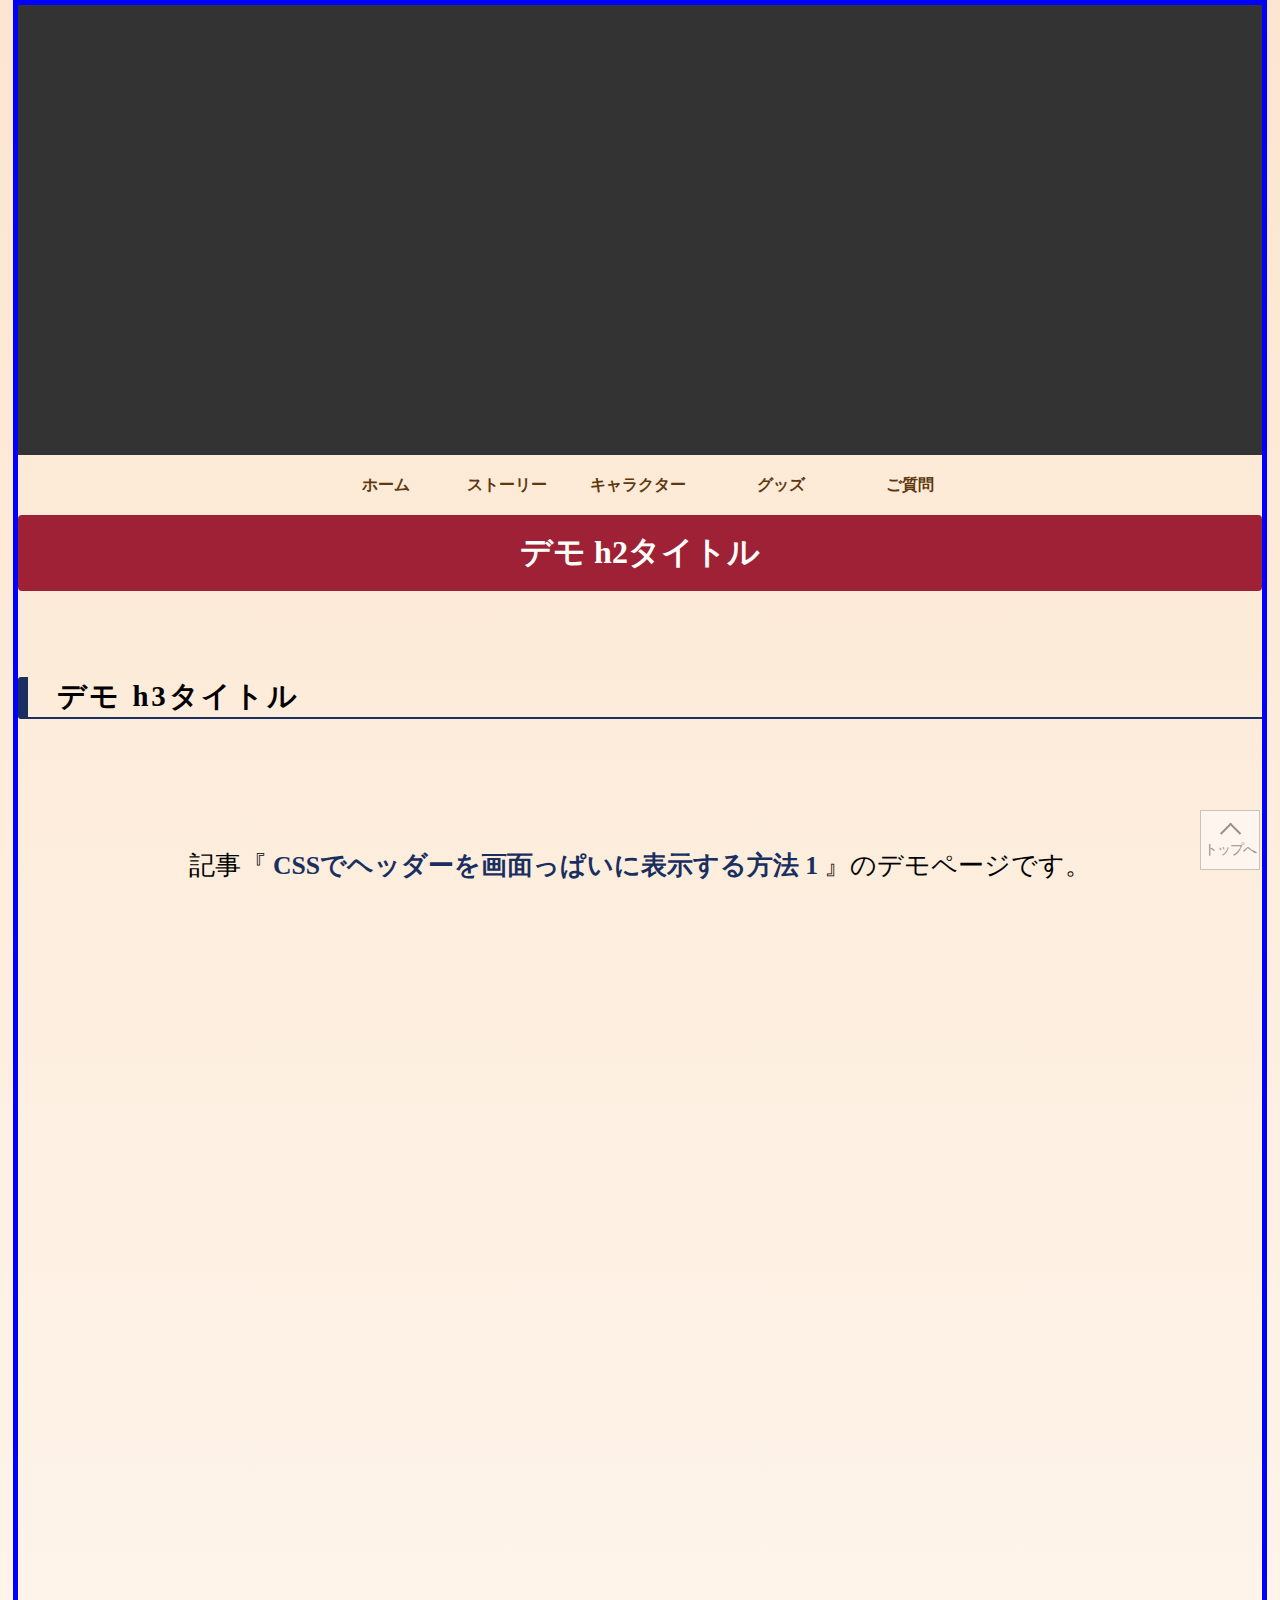
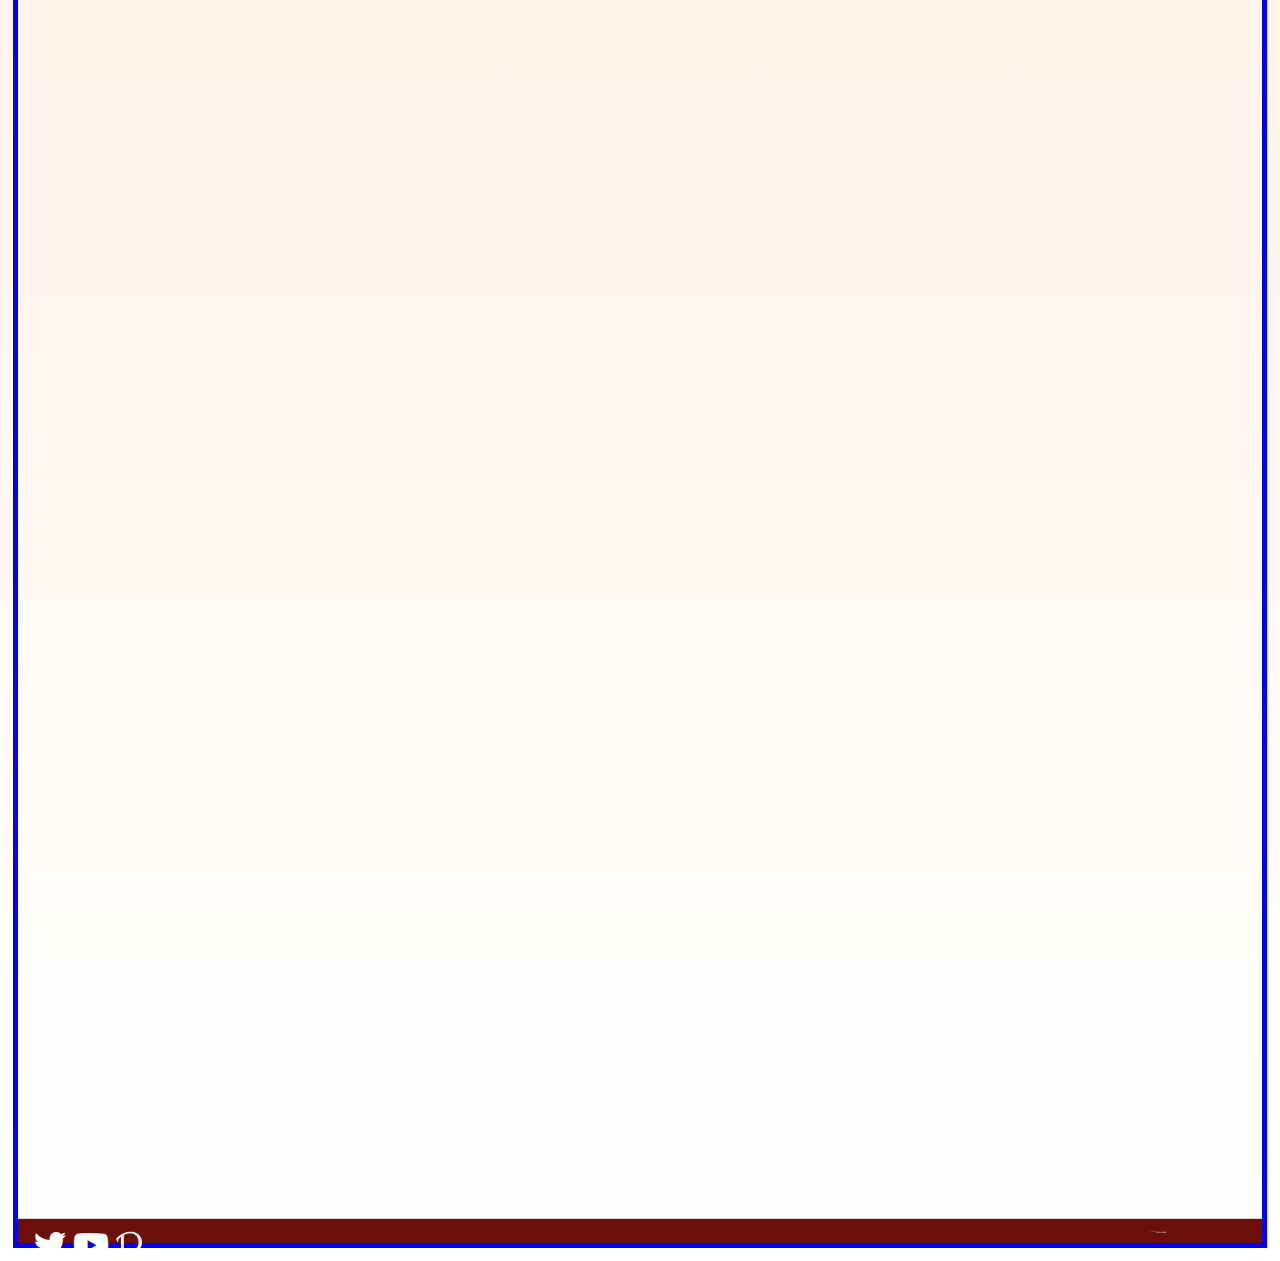
==== index.html @ 3cbdfa9a "Add files via upload" ====
<!DOCTYPE html>
<!DOCTYPE html>
<html lang="jp">
<head>
  <meta charset="UTF-8" />
	<title>トップページ｜テスト用</title>
  <meta http-equiv="X-UA-Compatible" content="IE=edge" />
  <meta name="viewport" content="width=device-width, initial-scale=1.0" />
  <link rel='stylesheet' href='css/main.css'>
  <bgsound src="tomorrow.mid" loop="infinite">
	<link href="https://use.fontawesome.com/releases/v5.6.1/css/all.css" rel="stylesheet">
</head>
<body>
 <div id="page">
	<header  id="header">
    <div id="navArea">
			<div class="header-banner"></div>
			<div class="clear"></div>
				<nav class="sm"　id="g_navi">
					<div class="inner">
            <ul>
							<li class="home"><a href="index.html">　　 ホーム 　　</a></li>
							<li class="story"><a href="story.html">　 ストーリー 　</a></li>
							<li class="character"><a href="character.html">　キャラクター　</a></li>
							<li class="goods"><a href="goods.html">　　 グッズ 　　</a></li>
							<li class="question"><a href="question.html">　　 ご質問 　　</a></li>
						</ul>
					</div>
				</nav>

				<div class="toggle-btn">
					<span></span>
					<span></span>
					<span></span>
				</div>
				<div id="mask"></div>
			</div>
	</header>

	<main class="main">
		<div class="main__inner">

      <section class="contents">
        <h2 class="heading-2">デモ h2タイトル</h2>
        <section class="content">
          <h3 class="heading-3">デモ h3タイトル</h3>
          <p class="postPageBackParagraph">
            記事『<a href="https://moon-forest-design.github.io/memo/page-scroll-fade-in-self-made-jquery-css/">
              CSSでヘッダーを画面っぱいに表示する方法 1
            </a>』のデモページです。
          </p>
        </section>
        <!-- /.content -->

        <section class="content">
          <h3 class="heading-3">デモ h3タイトル</h3>
          <p class="postPageBackParagraph">
            記事『<a href="https://moon-forest-design.github.io/memo/page-scroll-fade-in-self-made-jquery-css/">
              CSSでヘッダーを画面っぱいに表示する方法 1
            </a>』のデモページです。
          </p>
        </section>
        <!-- /.content -->

      </section>
      <!-- /.contents -->

      <section class="contents">
        <h2 class="heading-2">デモ h2タイトル</h2>
        <section class="content">
          <h3 class="heading-3">デモ h3タイトル</h3>
          <p class="postPageBackParagraph">
            記事『<a href="https://moon-forest-design.github.io/memo/page-scroll-fade-in-self-made-jquery-css/">
              CSSでヘッダーを画面っぱいに表示する方法 1
            </a>』のデモページです。
          </p>
        </section>
        <!-- /.content -->

        <section class="content">
          <h3 class="heading-3">デモ h3タイトル</h3>
          <p class="postPageBackParagraph">
            記事『<a href="https://moon-forest-design.github.io/memo/page-scroll-fade-in-self-made-jquery-css/">
              CSSでヘッダーを画面っぱいに表示する方法 1
            </a>』のデモページです。
          </p>
        </section>
        <div class="postFooter">
          <div class="postDate">
            作成日: <time class="releaseDate" datetime="2021-4-24">2021年4月24日</time>
          </div>
          <div class="postAuthor">
            投稿者: イールド
          </div>
        </div>
      </section>
    </div>
	</main>

	<footer id="footer">
    <div id="l-footer__sns-link">
			<ul>
				<li><a href="https://twitter.com/ui_shig">
					<i class="fab fa-twitter fa-2x my-twitter"></i></a></li>
				<li><a href="https://t.co/U4G6sI47Ox">
					<i class="fab fa-youtube fa-2x my-youtube fa-fw"></i></a></li>
				<li><a href="https://t.co/w87HKl8XJI">
					<img src="pixiv.png" width="26" height="26" class="my-pixiv"></img></a></li>
			</ul>
		</div>
		<div id="r-footer">
			<p class="end-text">
				<br><br>
				キービジュアルイラスト：しぐれうい
				<br>©2022 Hiyori Yamamoto
			</p>
		</div>
	</footer>
<a href="#" class="gotop">トップへ</a>
</div>
<script src="java/hamburger.js"></script>
<script src="https://ajax.googleapis.com/ajax/libs/jquery/3.3.1/jquery.min.js"></script>
<script src="java/main.js"></script>
</body>
</html>
---- css/main.css ----
@charset "utf-8";
/*基本情報*/
/* ユニバーサルセレクタで余白リセット */
* {
	margin: 0;
	padding: 0;
}
@import url('https://fonts.googleapis.com/css?family=Noto+Sans+JP');
body {
  	/*font-family: 'Noto Sans JP', sans-serif;*/
  	font-family:"Yu Gothic", "游ゴシック", YuGothic, "游ゴシック体";

		/*背景色*/
	  background:
   		-webkit-linear-gradient(
	      hsla(30, 90%, 90%, 1),
	      hsla(30, 100%, 100%, 1)
			);
		background:
			-moz-linear-gradient(
			  hsla(30, 90%, 90%, 1),
	    	hsla(30, 100%, 100%, 1)
			);
		background:
			-o-linear-gradient(
			  hsla(30, 90, 90%, 1),
			  hsla(30, 100%, 100%, 1)
			);
			  background:
			linear-gradient(
			   hsla(30, 90%, 90%, 1),
			   hsla(30, 100%, 100%, 1)
	   	);
}
*,
*:after,
*::before {
    -webkit-box-sizing: border-box;
    -moz-box-sizing: border-box;
    box-sizing: border-box;
    margin:0;
    padding:0;
    text-decoration: none;
    list-style-type: none;
    outline: none;
}
@import url(https://fonts.googleapis.com/css?family=Open+Sans:700,800,400&subset=latin,latin-ext);

#page {
  width: 99%;
  margin: 0 auto;
  border: blue 5px solid;
}

/*header用*/
@media screen and (min-width: 700px) {
#page {
	  width: 98%;
	  border-color: blue;
}
header {
    height: 510px;/*この辺合わせる*/
    z-index: 10;
}
.header-banner {
    background-color: #333;
    background-image: url('https://madaame-shigureui.com/assets/img/event_img.jpg');
    background-position: center;
    background-repeat: no-repeat;
    background-size: cover;
    width: 100%;
    height: 450px;/*この辺合わせる*/
}

#header .inner nav {
    width: 100%;
    height: 60px;
    background: #FFE5E5;
    postion: fixed;
    z-index: 10;
}

#header .inner nav div {
    color: #5E390F;
    font-size: 2rem;
    line-height: 60px;
    position: absolute;
    top: 0;
    left: 2%;
    visibility: hidden;
}

#header nav ul {
    list-style-type: none;
    margin: 0 2% auto 0;
    padding-left: 0;
    text-align: center;
    max-width: 100%;
}
#header nav ul li {
		display: table-cell;
		min-width: 50px;
    display: inline-block;
    line-height: 60px;
    margin-left: 5px;
}
#header nav ul li a {
		display: block;
		width: 100%;

		text-decoration: none;
    color: #5E390F;
		font-weight: bold;
}
#header ul li.current{
background-color: #DEEBF7;
}
#header ul li.current a{
color: #555;
}
#header ul li:hover{
background-color: #FFF2CC;
}
}

/*main用*/
.contents {
  font-size: 1.6rem;
  margin-bottom: 10em;
}

.contents,
.content {
  opacity: 0;
  transform: translateY(100px);
  transition: all 1.5s;
}
.contents.visible,
.content.visible {
  opacity: 1;
  transform: translateY(0);
}

.heading-2 {
  font-size: 2rem;
  margin-bottom: 2em;
  padding: .5em 1em;
  text-align: center;
  color: #fffffc;
  background-color: #9F2136;/*#192f60;*/
  border-radius: 4px;
}
.heading-2::after {
  display: block;
  font-size: 1rem;
  content: attr(data-subheading);
  color: #eae5e3;
}
.heading-3 {
  font-size: 1.8rem;
  margin: 3em 0 1em;
  padding-left: 1em;
  letter-spacing: .1em;
  border-left: 10px solid #192f60;
  border-bottom: 2px solid #192f60;
  border-top-left-radius: 3px;
  border-bottom-left-radius: 3px;
}
.postPageBackParagraph {
  padding: 100px 1em 100px;
  text-align: center;
}
.postPageBackParagraph a {
  text-decoration: none;
}
.postPageBackParagraph a,
.postPageBackParagraph a:link {
  font-weight: bold;
  color: #192f60;
}
.postPageBackParagraph a:visited {
  color: #551A8B;
}
.postPageBackParagraph a:hover {
  opacity: .7;
}

/*footer用*/
.my-twitter {color: #ffffff}
.my-youtube {color: #ffffff}
.my-pixiv {filter: brightness(500);}

.my-twitter:hover {color: #E1E1E1;}
.my-youtube:hover {color: #E1E1E1;}
.my-pixiv:hover {filter: brightness(2);}

#footer {
	background-color: #6B0F08;
	color: #fff;
  border-top: solid 1px lightgray;
	padding-top: 10px;
  padding-bottom: 10px;
}
#l-footer__sns-link {
	float: left;
	padding-left: 1.0em
}
#r-footer {
	text-align: right;
	padding-right: 6.0em
}
#footer ul li {
  padding: 0.4px;
  display: inline;
}
.end-text{
	font-size: 1px;
}


/*　ハンバーガーボタン　*/
@media screen and (max-width: 700px) {
  #page {
	    border-color: red;
  }
	.header-banner {
			background-color: #333;
			background-image: url('https://madaame-shigureui.com/assets/img/event_img.jpg');
			background-position: center;
			background-repeat: no-repeat;
			background-size: cover;
			width: 100%;
			height: 510px;/*この辺合わせる*/
	}

	.sm {
		  display: block;
		  position: fixed;
		  background-color: #ffffff;
		  width: 220px;
		  top: 0;
		  left: -300px;
		  bottom: 0;
		  transition: all 0.5s;
		  z-index: 3;
		  opacity: 0;
	}

	.open nav {
		  left: 0;
		  opacity: 1;
	}

	nav .inner {
		  padding: 25px;
	}

	nav .inner ul {
		  list-style: none;
		  margin: 0;
		  padding: 0;
	}

	nav .inner ul li {
		  margin: 0;
		  border-bottom: 1px solid #333;
	}

	nav .inner ul li a {
		  display: block;
		  color: #333;
		  font-size: 14px;
		  padding: 1rem;
		  text-decoration: none;
		  transition-duration: 0.2s;
	}

	nav .inner ul li a:hover {
		  background: #e4e4e4;
	}

	.toggle-btn {
		  display: block;
		  position: fixed;
		  top: 30px;
		  right: 30px;
		  width: 30px;
		  height: 30px;
		  z-index: 3;
		  cursor: pointer;
	}

	.toggle-btn span {
		  position: absolute;
		  display: block;
		  left: 0;
		  width: 30px;
		  height: 2px;
		  background-color: #333;
		  transition: all 0.5s;
		  border-radius: 4px;
	}

	.toggle-btn span:nth-child(1) {
		  top: 4px;
	}
	.toggle-btn span:nth-child(2) {
		  top: 14px;
	}
	.toggle-btn span:nth-child(3) {
		  bottom: 4px;
	}

	.open .toggle-btn span {
		  background-color: #fff;
	}

	.open .toggle-btn span:nth-child(1) {
		  transform: translateY(10px) rotate(-315deg);
	}

	.open .toggle-btn span:nth-child(2) {
		  opacity: 0;
	}

	.open .toggle-btn span:nth-child(3) {
		  transform: translateY(-10px) rotate(315deg);
	}

	#mask {
		  display: none;
		  transition: all 0.5s;
	}

	.open #mask {
		  display: block;
		  background: #000;
		  width: 100%;
		  height: 100%;
		  top: 0;
		  left: 0;
		  position: fixed;
		  opacity: 0.8;
		  z-index: 2;
		  cursor: pointer;
	}
	.flex-container { display: flex; }
	.image-wrap{ margin: 7px 2px; }
	.image-wrap img { height: 70px; }
	#flex {
		float: left;
		width: 50%;
	}
	#site_reserve {
		float: right;
		width: 70%;
		text-align: right;
		margin-top: 50px;
	}
	.site_tel {
		font-size: 1.2em;
		color: #C20D23;
	}
	#content {
		width: 100%;
	}
	#r-footer {
		text-align: right;
		padding-right: 2.0em
	}
}

/*スクロールバー(上部へ戻る用)*/
html{
    scroll-behavior: smooth;
}
.gotop{
    display: block;
    width: 60px;
    height: 60px;
    box-sizing: border-box;
    background: #FFF;
    border: 1px solid #999;
    padding-top: 30px;
    text-align: center;
    letter-spacing: -1px;
    font-size: 85%;
    text-decoration: none;
    color: #333;
    opacity: 0.5;
    position: fixed;
    bottom: 30px;
    right: 20px;
    z-index: 10000;
}
.gotop::before{
    content: "";
    display: block;
    border-top: 2px solid #333;
    border-right: 2px solid #333;
    width: 25%;
    height: 25%;
    top: 25%;
    left: 0;
    right: 0;
    margin: auto;
    position: absolute;
    transform: rotate(-45deg);
}
.gotop:hover{
    opacity: 1;
}
@media(max-width:700px){
    .gotop{
        width: 40px;
        height: 40px;
        text-indent: -9999px;
        opacity: 1;
        border: none;
        background: none;
        bottom: 10px;
        right: 10px;
    }
    .gotop::before{
        bottom: 0;
    }
}
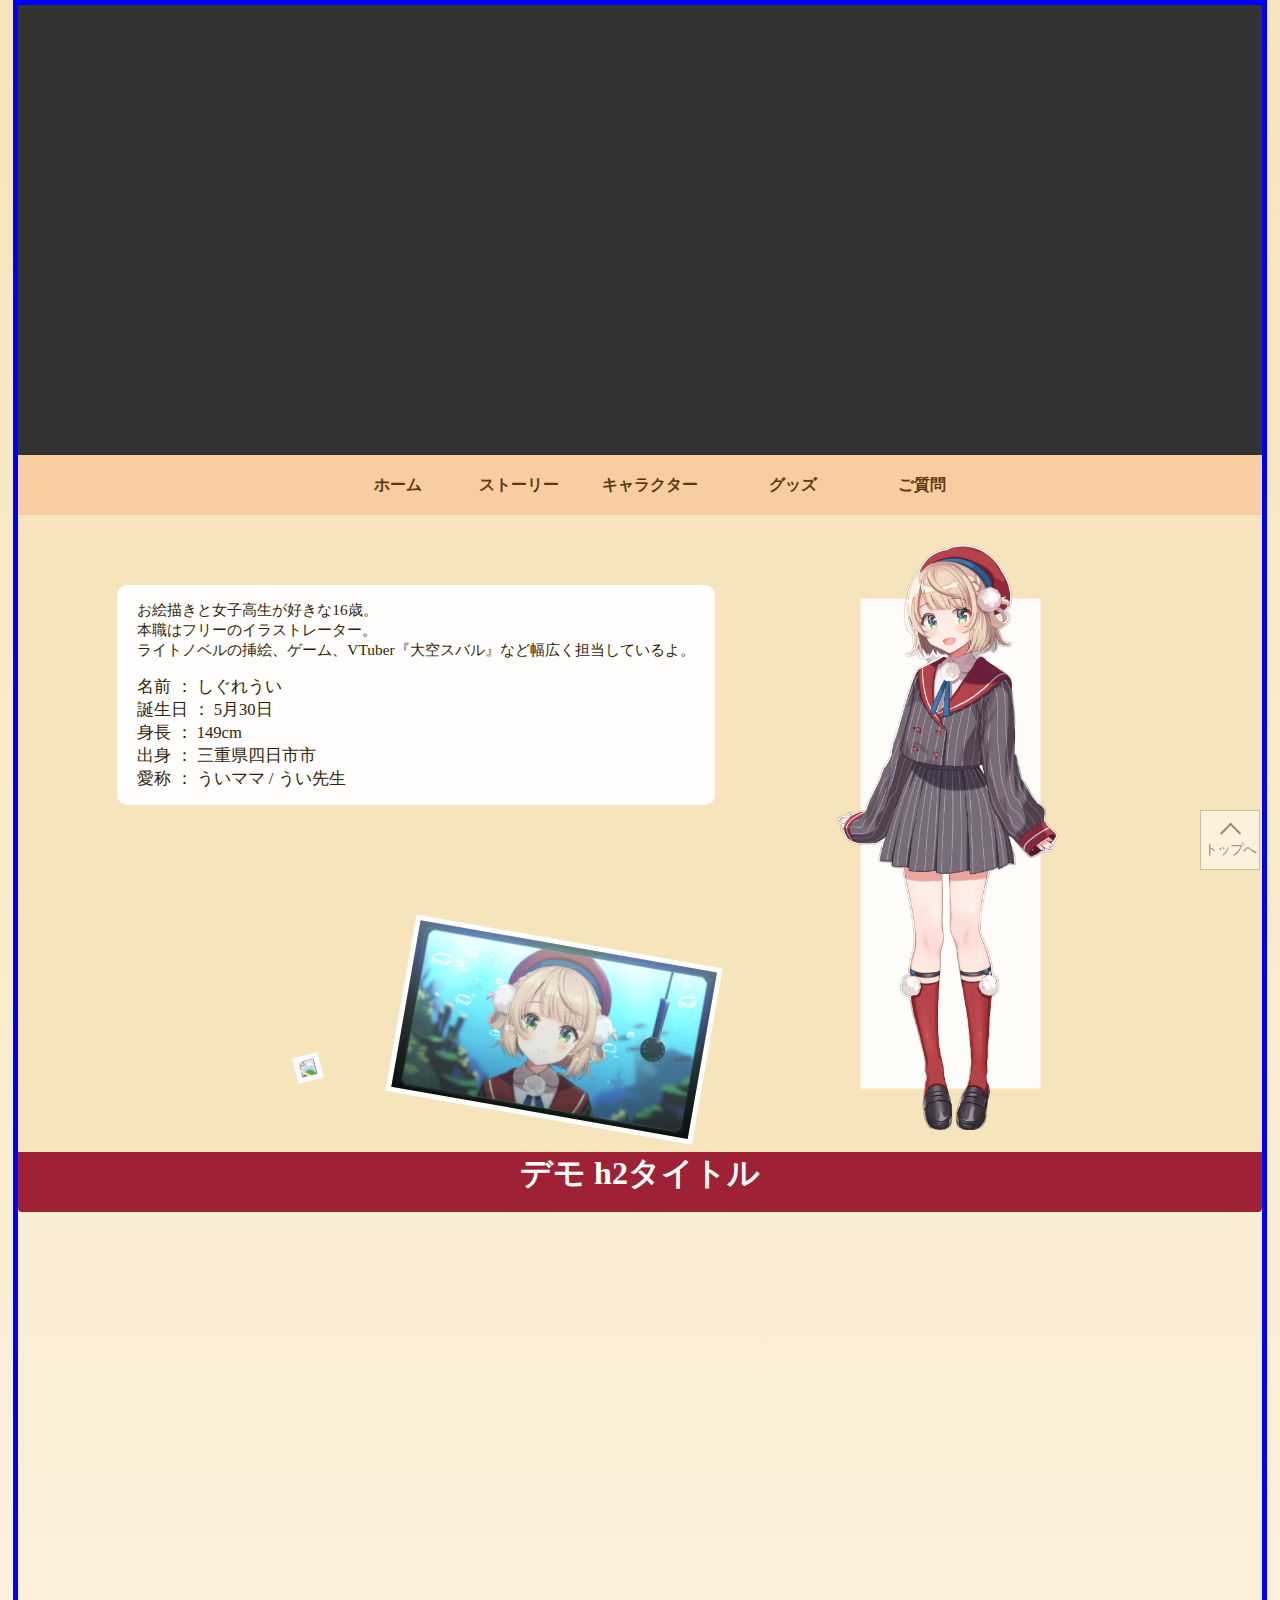
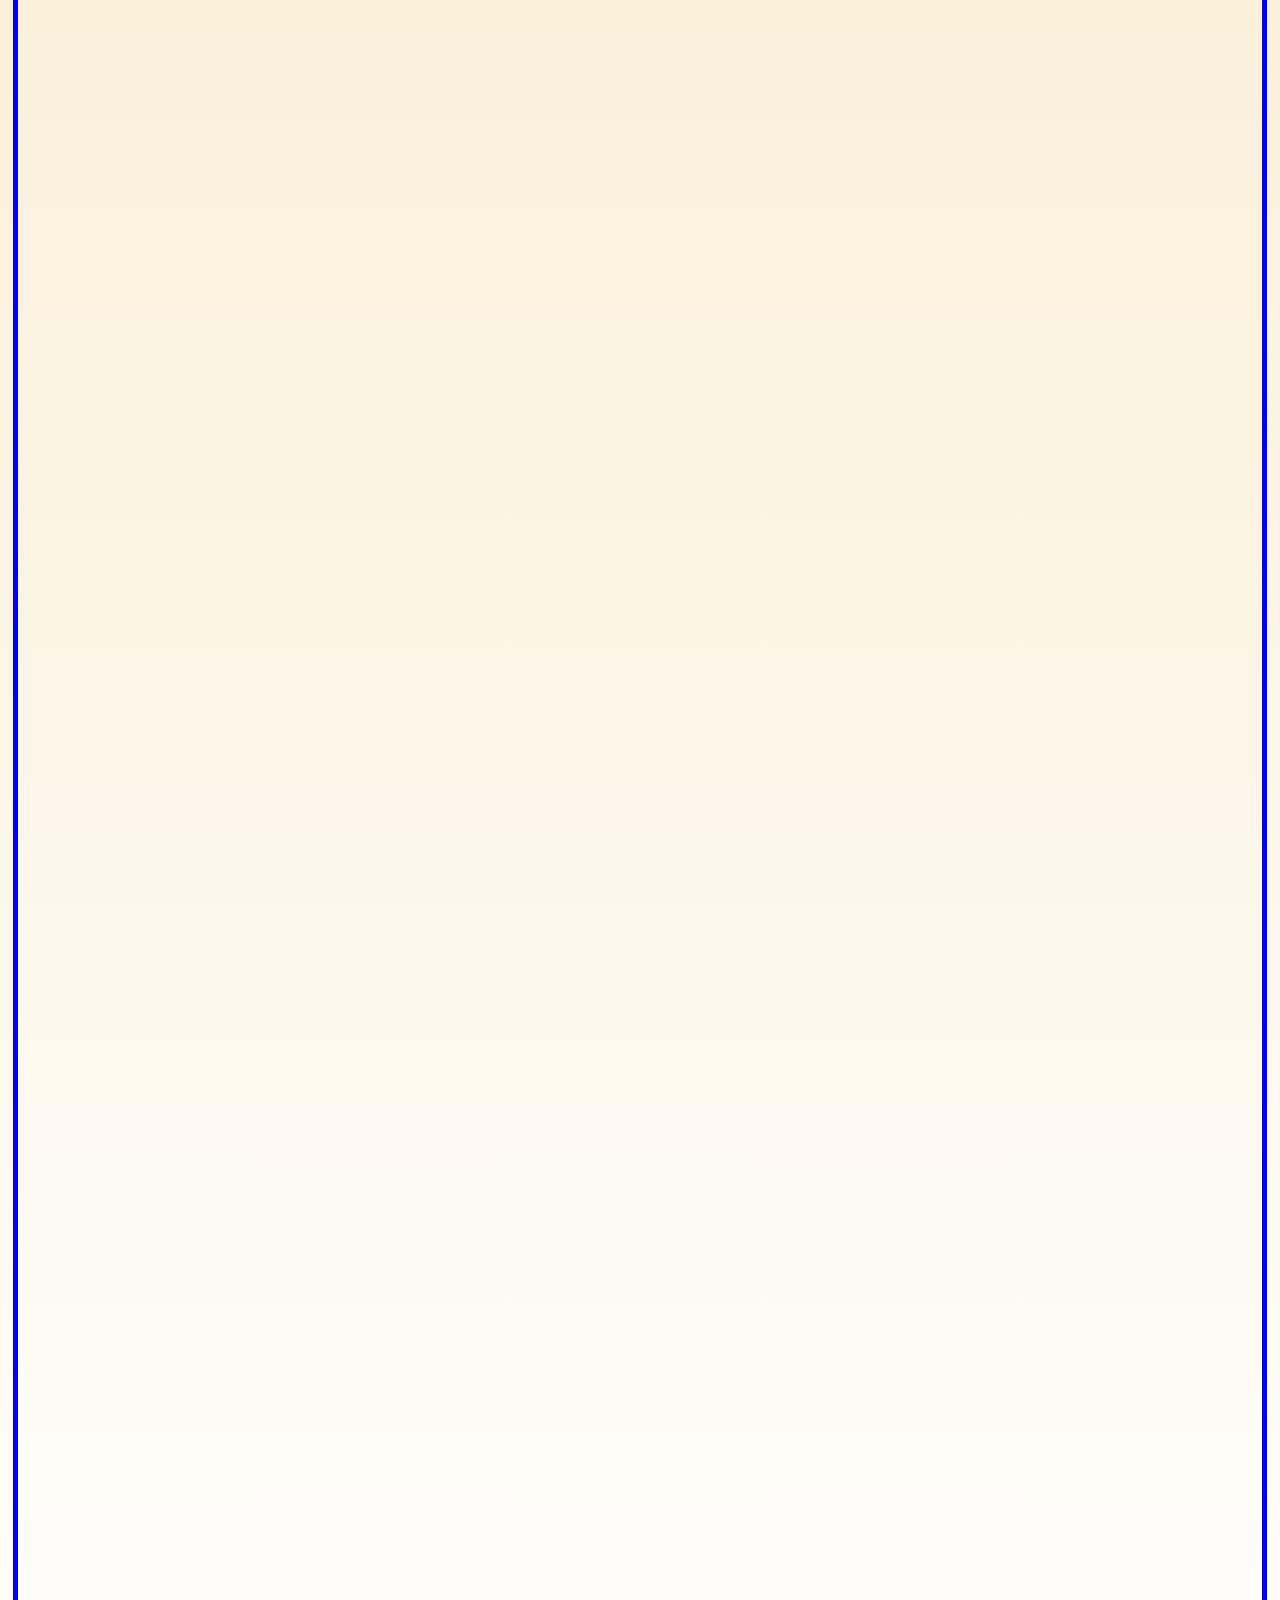
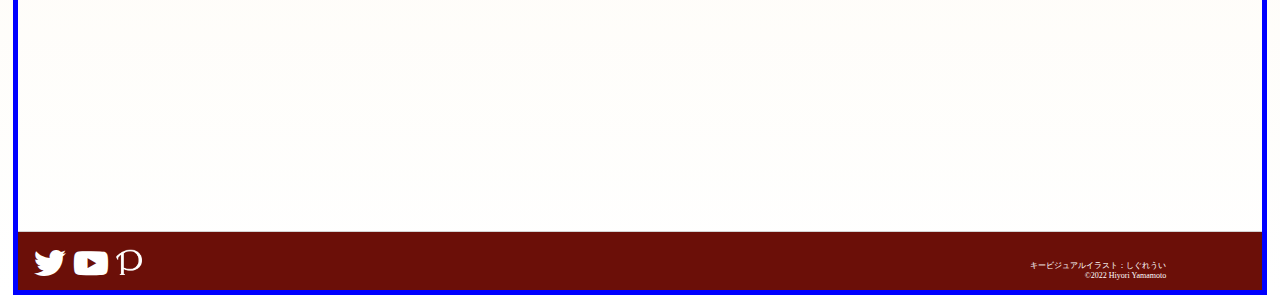
==== commit cc88ee88: "Add files via upload" ====
--- a/index.html
+++ b/index.html
@@ -11,11 +11,11 @@
 	<link href="https://use.fontawesome.com/releases/v5.6.1/css/all.css" rel="stylesheet">
 </head>
 <body>
- <div id="page">
-	<header  id="header">
-    <div id="navArea">
-			<div class="header-banner"></div>
-			<div class="clear"></div>
+  <div id="page">
+	  <header  id="header">
+      <div id="navArea">
+			  <div class="header-banner"></div>
+			  <div class="clear"></div>
 				<nav class="sm"　id="g_navi">
 					<div class="inner">
             <ul>
@@ -34,92 +34,108 @@
 					<span></span>
 				</div>
 				<div id="mask"></div>
-			</div>
-	</header>
+		  </div>
+      <h2 class="heading-1"></h2>
+	  </header>
 
-	<main class="main">
-		<div class="main__inner">
+    <!--メイン-->
+    <main class="main">
+      <div class="main__inner">
+        <section class="contents">
+          <section class="content_first">
+            <div id="left_section">
+                            <div class="txt">
+                              <div class="sono1">
+                              お絵描きと女子高生が好きな16歳。<br>
+                              本職はフリーのイラストレーター。<br>
+                              ライトノベルの挿絵、ゲーム、VTuber『大空スバル』など幅広く担当しているよ。
+                              </div>
+                              <div class="sono2">
+                              名前 ： しぐれうい<br>
+                              誕生日 ： 5月30日<br>
+                              身長 ： 149cm<br>
+                              出身 ： 三重県四日市市<br>
+                              愛称 ： ういママ / うい先生
+                              </div>
+                            </div>
+                            <div class="parent">
+                                <div class="children1"><img src="images/mosimosi.png" width="100%"></div>
+                                <div class="children2"><img src="images/uito-ku.jpg" width="100%"></div>
+                            </div>    
+            </div>
+            <div id="right_section">
+              <img src="images/shigure.png" alt="しぐれうい素対" width="20%">
+              <span></span>
+            </div> 
+          </section>
 
-      <section class="contents">
-        <h2 class="heading-2">デモ h2タイトル</h2>
-        <section class="content">
-          <h3 class="heading-3">デモ h3タイトル</h3>
-          <p class="postPageBackParagraph">
-            記事『<a href="https://moon-forest-design.github.io/memo/page-scroll-fade-in-self-made-jquery-css/">
-              CSSでヘッダーを画面っぱいに表示する方法 1
-            </a>』のデモページです。
-          </p>
+
+
+          <h2 class="heading-2">デモ h2タイトル</h2>
+          <section class="content">
+            <h3 class="heading-3">デモ h3タイトル</h3>
+            <p class="postPageBackParagraph">
+              記事『<a href="https://moon-forest-design.github.io/memo/page-scroll-fade-in-self-made-jquery-css/">
+                CSSでヘッダーを画面っぱいに表示する方法 1
+              </a>』のデモページです。
+            </p>
+          </section>
+
+          <section class="content">
+            <p class="postPageBackParagraph"></p>
+          </section>
+
+          <section class="contents">
+            <section class="content">
+              <h3 class="heading-3">しぐれういと愉快な仲間たち</h3>
+              <p class="postPageBackParagraph">
+                記事『<a href="https://moon-forest-design.github.io/memo/page-scroll-fade-in-self-made-jquery-css/">
+                  CSSでヘッダーを画面っぱいに表示する方法 1
+                </a>』のデモページです。
+              </p>
+            </section>
+            <section class="content">
+              <h3 class="heading-3">おすすめの動画</h3>
+              <p class="postPageBackParagraph">
+                記事『<a href="https://moon-forest-design.github.io/memo/page-scroll-fade-in-self-made-jquery-css/">
+                  CSSでヘッダーを画面っぱいに表示する方法 1
+                </a>』のデモページです。
+              </p>
+            </section>
+          </section>
+          <section class="contents">
+            <div class="yorosiku">
+              <img src="images/yorosiku.jpg" alt="しぐれうい素対" width="60%">
+            </div>
+          </section>
+
         </section>
-        <!-- /.content -->
+      </div>
+	  </main>
 
-        <section class="content">
-          <h3 class="heading-3">デモ h3タイトル</h3>
-          <p class="postPageBackParagraph">
-            記事『<a href="https://moon-forest-design.github.io/memo/page-scroll-fade-in-self-made-jquery-css/">
-              CSSでヘッダーを画面っぱいに表示する方法 1
-            </a>』のデモページです。
-          </p>
-        </section>
-        <!-- /.content -->
-
-      </section>
-      <!-- /.contents -->
-
-      <section class="contents">
-        <h2 class="heading-2">デモ h2タイトル</h2>
-        <section class="content">
-          <h3 class="heading-3">デモ h3タイトル</h3>
-          <p class="postPageBackParagraph">
-            記事『<a href="https://moon-forest-design.github.io/memo/page-scroll-fade-in-self-made-jquery-css/">
-              CSSでヘッダーを画面っぱいに表示する方法 1
-            </a>』のデモページです。
-          </p>
-        </section>
-        <!-- /.content -->
-
-        <section class="content">
-          <h3 class="heading-3">デモ h3タイトル</h3>
-          <p class="postPageBackParagraph">
-            記事『<a href="https://moon-forest-design.github.io/memo/page-scroll-fade-in-self-made-jquery-css/">
-              CSSでヘッダーを画面っぱいに表示する方法 1
-            </a>』のデモページです。
-          </p>
-        </section>
-        <div class="postFooter">
-          <div class="postDate">
-            作成日: <time class="releaseDate" datetime="2021-4-24">2021年4月24日</time>
-          </div>
-          <div class="postAuthor">
-            投稿者: イールド
-          </div>
-        </div>
-      </section>
-    </div>
-	</main>
-
-	<footer id="footer">
-    <div id="l-footer__sns-link">
-			<ul>
-				<li><a href="https://twitter.com/ui_shig">
-					<i class="fab fa-twitter fa-2x my-twitter"></i></a></li>
-				<li><a href="https://t.co/U4G6sI47Ox">
-					<i class="fab fa-youtube fa-2x my-youtube fa-fw"></i></a></li>
-				<li><a href="https://t.co/w87HKl8XJI">
-					<img src="pixiv.png" width="26" height="26" class="my-pixiv"></img></a></li>
-			</ul>
-		</div>
-		<div id="r-footer">
-			<p class="end-text">
-				<br><br>
-				キービジュアルイラスト：しぐれうい
-				<br>©2022 Hiyori Yamamoto
-			</p>
-		</div>
-	</footer>
-<a href="#" class="gotop">トップへ</a>
-</div>
-<script src="java/hamburger.js"></script>
-<script src="https://ajax.googleapis.com/ajax/libs/jquery/3.3.1/jquery.min.js"></script>
-<script src="java/main.js"></script>
+    <footer id="footer">
+      <div id="l-footer__sns-link">
+        <ul>
+          <li><a href="https://twitter.com/ui_shig">
+            <i class="fab fa-twitter fa-2x my-twitter"></i></a></li>
+          <li><a href="https://t.co/U4G6sI47Ox">
+            <i class="fab fa-youtube fa-2x my-youtube fa-fw"></i></a></li>
+          <li><a href="https://t.co/w87HKl8XJI">
+            <img src="images/pixiv.png" width="26" height="26" class="my-pixiv"></img></a></li>
+        </ul>
+      </div>
+      <div id="r-footer">
+        <p class="end-text">
+          <br><br>
+          キービジュアルイラスト：しぐれうい
+          <br>©2022 Hiyori Yamamoto
+        </p>
+      </div>
+    </footer>
+    <a href="#" class="gotop">トップへ</a>
+  </div>
+  <script src="java/hamburger.js"></script>
+  <script src="https://ajax.googleapis.com/ajax/libs/jquery/3.3.1/jquery.min.js"></script>
+  <script src="java/main.js"></script>
 </body>
 </html>
--- a/css/main.css
+++ b/css/main.css
@@ -8,28 +8,28 @@
 @import url('https://fonts.googleapis.com/css?family=Noto+Sans+JP');
 body {
   	/*font-family: 'Noto Sans JP', sans-serif;*/
-  	font-family:"Yu Gothic", "游ゴシック", YuGothic, "游ゴシック体";
+  		font-family:"Yu Gothic", "游ゴシック", YuGothic, "游ゴシック体","BIZ UDPGothic";
 
 		/*背景色*/
-	  background:
+	  	background:
    		-webkit-linear-gradient(
-	      hsla(30, 90%, 90%, 1),
-	      hsla(30, 100%, 100%, 1)
-			);
+			hsla(42, 76%, 85%, 1),
+			hsla(30, 100%, 100%, 1)
+		);
 		background:
-			-moz-linear-gradient(
-			  hsla(30, 90%, 90%, 1),
+		-moz-linear-gradient(
+			hsla(42, 76%, 85%, 1),
 	    	hsla(30, 100%, 100%, 1)
-			);
+		);
 		background:
-			-o-linear-gradient(
-			  hsla(30, 90, 90%, 1),
-			  hsla(30, 100%, 100%, 1)
-			);
-			  background:
-			linear-gradient(
-			   hsla(30, 90%, 90%, 1),
-			   hsla(30, 100%, 100%, 1)
+		-o-linear-gradient(
+			hsla(42, 76%, 85%, 1),
+			hsla(30, 100%, 100%, 1)
+		);
+		background:
+		linear-gradient(
+			hsla(42, 76%, 85%, 1),
+			hsla(30, 100%, 100%, 1)
 	   	);
 }
 *,
@@ -76,7 +76,7 @@
     width: 100%;
     height: 60px;
     background: #FFE5E5;
-    postion: fixed;
+    position: fixed;
     z-index: 10;
 }
 
@@ -98,19 +98,19 @@
     max-width: 100%;
 }
 #header nav ul li {
-		display: table-cell;
-		min-width: 50px;
+	display: table-cell;
+	min-width: 50px;
     display: inline-block;
     line-height: 60px;
     margin-left: 5px;
 }
 #header nav ul li a {
-		display: block;
-		width: 100%;
-
-		text-decoration: none;
-    color: #5E390F;
-		font-weight: bold;
+	display: block;
+	width: 100%;
+
+	text-decoration: none;
+	color: #5E390F;
+	font-weight: bold;
 }
 #header ul li.current{
 background-color: #DEEBF7;
@@ -121,9 +121,126 @@
 #header ul li:hover{
 background-color: #FFF2CC;
 }
-}
+#header ul{
+	display: block;
+	width: 100%;
+	background-color: #f7cda1;
+}
+}
+
 
 /*main用*/
+.content_first {
+	position: relative;
+	display: flex;
+	width : calc(100% / 2);
+    padding: 5px;
+	width: 100%;
+	float: left;
+	background-color: rgba(246, 228, 188, 1);
+}
+.content_first > div{
+	width: 50%;
+}
+#left_section {
+	position:static;
+	margin-left: 15%;
+	top: 15%;
+}
+.content_first .txt{
+	display: block;
+	color: #321e08;
+	font-family:"BIZ UDPGothic";
+	text-align: left;
+	line-height: 23px;
+	position: absolute;
+  	top: 70px;
+	left: 8%;
+	font-size: 1.3vw;
+	margin-left: 0%;
+	background-color: rgba(255, 255, 255, 0.95);
+	padding-left:20px;
+	padding-right:20px;
+	padding-bottom:  15px;
+	border-radius: 10px 10px 10px 10px;
+}
+.content_first .sono1{
+	display: inline-block;
+	font-family: "Hiragino Kaku Gothic ProN";
+	padding-top:  15px;
+	padding-bottom:  15px; 
+	line-height: 20px;
+	font-size: 1.2vw;
+}
+
+.content_first>div{
+    padding: 10px 30px;
+    margin: 0;
+    list-style: none;
+    text-align: center;
+}
+
+.parent{
+  bottom: 10%;
+  width:100%;
+  background:#9e9e9e00;
+}
+.parent img{
+	border: solid 5px #ffffff;
+}
+.children1{
+	position:absolute;
+	bottom: 10%;
+	width:29%;
+	margin-left: -110px;
+  	rotate: -15deg;
+  	transform: scale(-1, 1);
+}
+.children2{
+	position:absolute;
+	bottom: 4%;
+	width:25%;
+	margin-left: 160px;
+  	rotate: 10deg;
+}
+
+#right_section {
+	margin-right: 5%;
+	margin-left: auto;
+	display: block;
+	position: relative;
+	top: 15%;
+}
+/*親要素＞背景色*/
+#right_section img{
+    width:auto;
+    height:600px;
+    position: relative;
+    z-index: 30;    
+}
+#right_section span {
+    position:absolute;
+	width:180px;
+    height:490px;
+    /*width:160px;
+    height:380px;*/
+    transform: translate(-118%, 14%);
+    /*以下装飾*/
+    background: #ffffffe2;
+    text-align:  center;
+    z-index: 20;
+}
+
+.content_first .right_section img{
+	background: #ffffff00;
+	
+}
+
+.content_first .child-test01 {
+	width: calc(100% + 10px);
+	background: #EECE34;
+}
+
 .contents {
   font-size: 1.6rem;
   margin-bottom: 10em;
@@ -157,12 +274,14 @@
   color: #eae5e3;
 }
 .heading-3 {
-  font-size: 1.8rem;
+  font-size: 90%;
   margin: 3em 0 1em;
   padding-left: 1em;
+  margin-left: 5%;
+  margin-right: 5%;
   letter-spacing: .1em;
-  border-left: 10px solid #192f60;
-  border-bottom: 2px solid #192f60;
+  border-left: 10px solid #9F2136;
+  border-bottom: 2px solid #9F2136;
   border-top-left-radius: 3px;
   border-bottom-left-radius: 3px;
 }
@@ -203,6 +322,7 @@
 }
 #l-footer__sns-link {
 	float: left;
+	padding-top: 5px;
 	padding-left: 1.0em
 }
 #r-footer {
@@ -214,15 +334,20 @@
   display: inline;
 }
 .end-text{
-	font-size: 1px;
-}
-
-
-/*　ハンバーガーボタン　*/
+	font-size: 50%;
+}
+
+/*幅が1050pxより小さいときの処理　*/
+@media screen and (max-width: 880px) {
+	#page {
+		border-color: rgb(4, 255, 0);
+	}
+}
+/*　ハンバーガーボタン + 幅が700pxより小さいときの処理　*/
 @media screen and (max-width: 700px) {
-  #page {
-	    border-color: red;
-  }
+	#page {
+			border-color: red;
+	}
 	.header-banner {
 			background-color: #333;
 			background-image: url('https://madaame-shigureui.com/assets/img/event_img.jpg');
@@ -231,6 +356,13 @@
 			background-size: cover;
 			width: 100%;
 			height: 510px;/*この辺合わせる*/
+	}
+	.heading-1 {
+		padding: .5em 1em;
+		text-align: center;
+		color: #fffffc;
+		background-color: #9F2136;/*#192f60;*/
+		border-radius: 4px;
 	}
 
 	.sm {
@@ -368,6 +500,9 @@
 		text-align: right;
 		padding-right: 2.0em
 	}
+
+	
+
 }
 
 /*スクロールバー(上部へ戻る用)*/
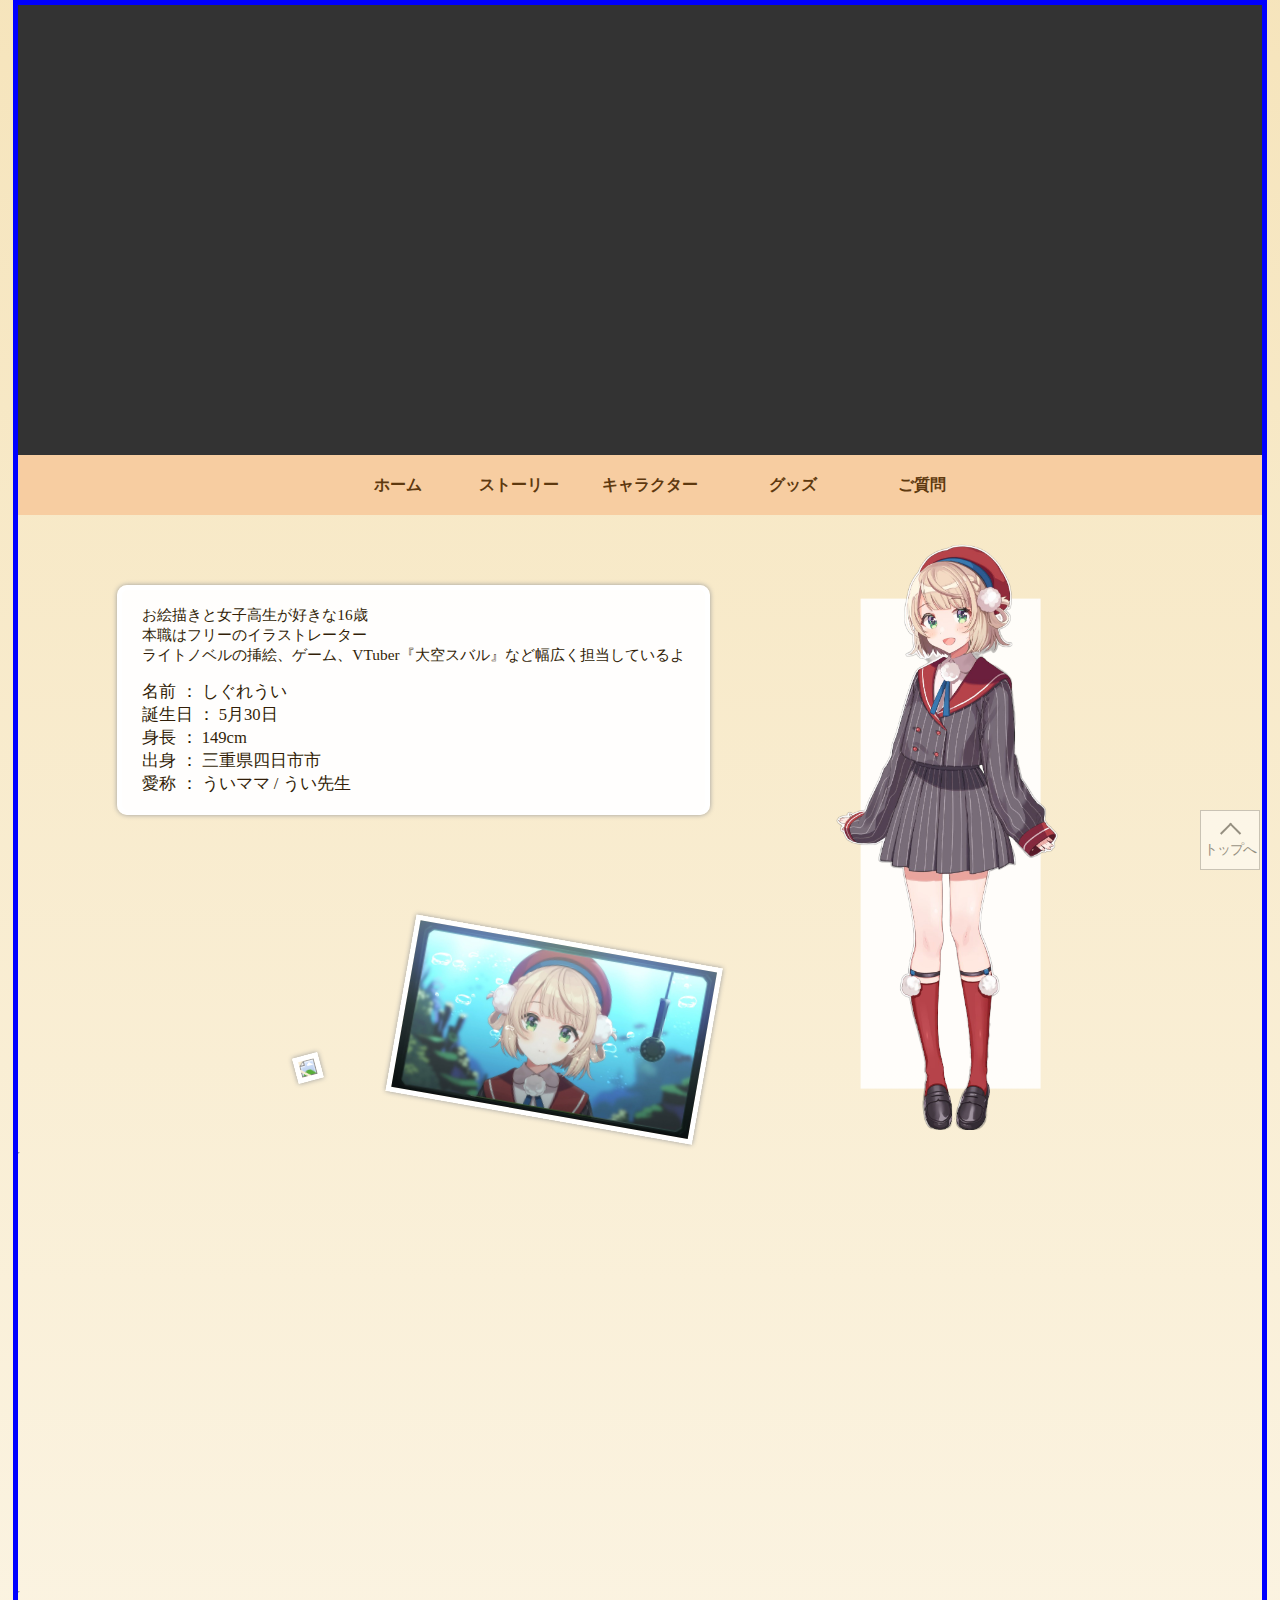
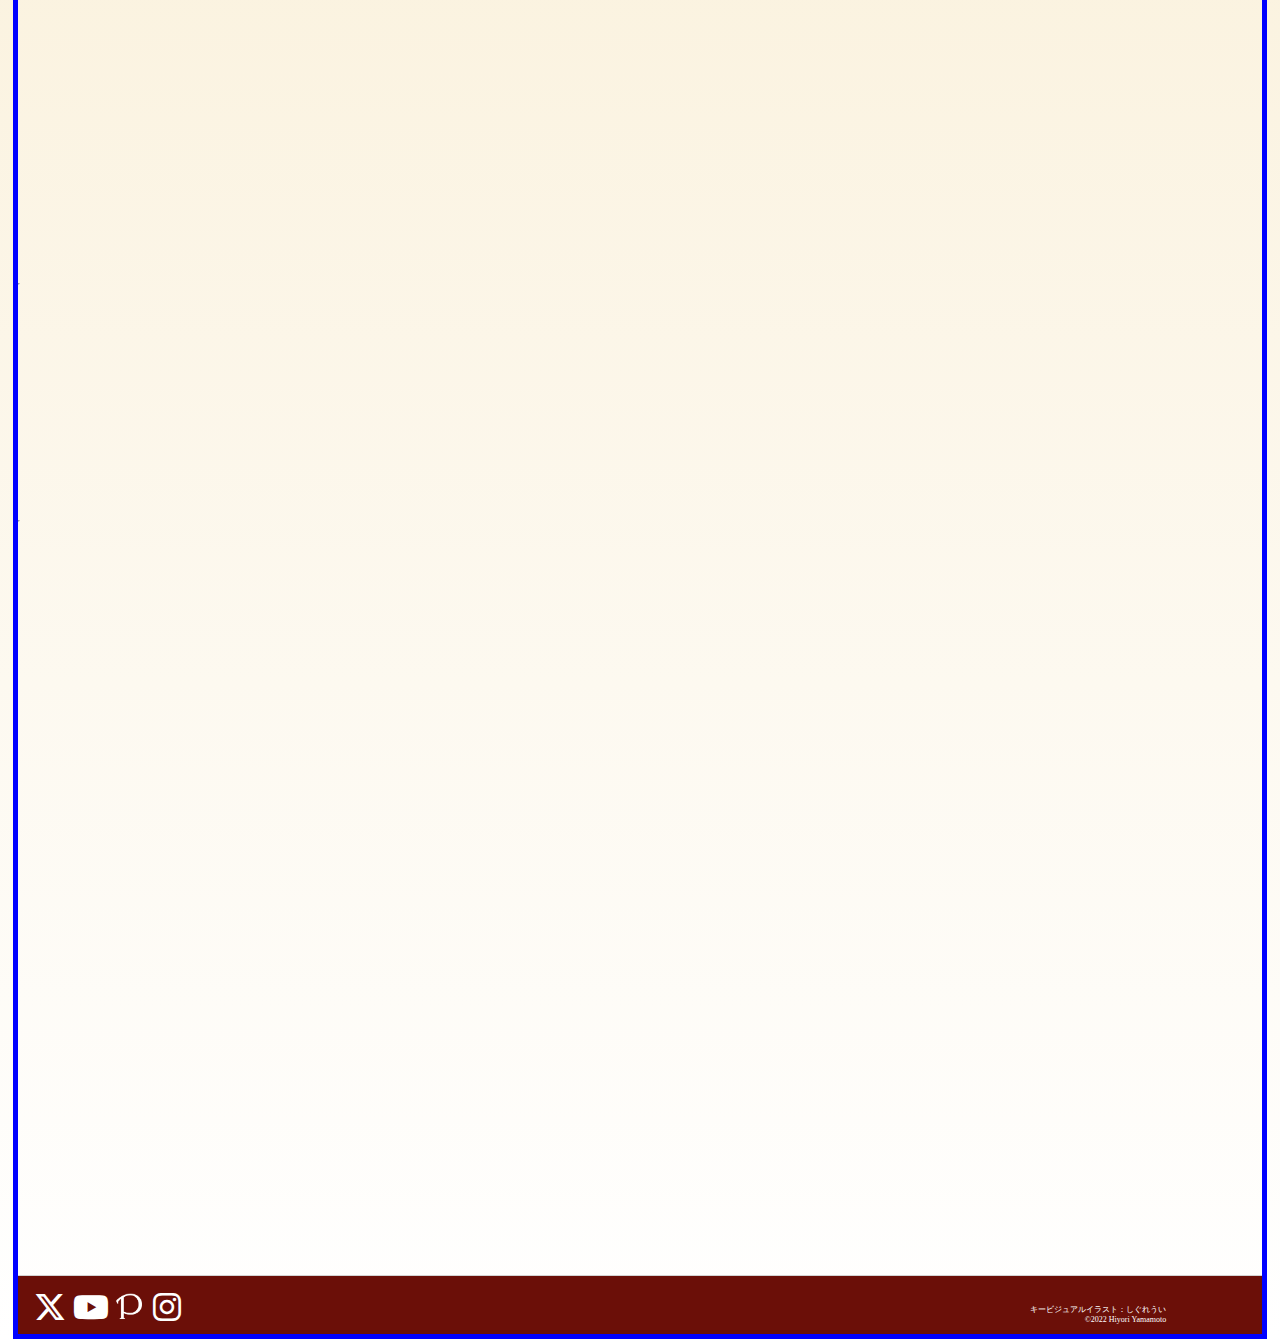
==== commit df239ce8: "Add files via upload" ====
--- a/index.html
+++ b/index.html
@@ -1,4 +1,3 @@
-<!DOCTYPE html>
 <!DOCTYPE html>
 <html lang="jp">
 <head>
@@ -8,7 +7,7 @@
   <meta name="viewport" content="width=device-width, initial-scale=1.0" />
   <link rel='stylesheet' href='css/main.css'>
   <bgsound src="tomorrow.mid" loop="infinite">
-	<link href="https://use.fontawesome.com/releases/v5.6.1/css/all.css" rel="stylesheet">
+	<link href="https://cdnjs.cloudflare.com/ajax/libs/font-awesome/6.4.2/css/all.min.css" rel="stylesheet">
 </head>
 <body>
   <div id="page">
@@ -35,20 +34,19 @@
 				</div>
 				<div id="mask"></div>
 		  </div>
-      <h2 class="heading-1"></h2>
 	  </header>
 
     <!--メイン-->
     <main class="main">
       <div class="main__inner">
         <section class="contents">
-          <section class="content_first">
+          <section class="content_intro">
             <div id="left_section">
                             <div class="txt">
                               <div class="sono1">
-                              お絵描きと女子高生が好きな16歳。<br>
-                              本職はフリーのイラストレーター。<br>
-                              ライトノベルの挿絵、ゲーム、VTuber『大空スバル』など幅広く担当しているよ。
+                              お絵描きと女子高生が好きな16歳<br>
+                              本職はフリーのイラストレーター<br>
+                              ライトノベルの挿絵、ゲーム、VTuber『大空スバル』など幅広く担当しているよ
                               </div>
                               <div class="sono2">
                               名前 ： しぐれうい<br>
@@ -68,47 +66,87 @@
               <span></span>
             </div> 
           </section>
-
-
-
-          <h2 class="heading-2">デモ h2タイトル</h2>
-          <section class="content">
-            <h3 class="heading-3">デモ h3タイトル</h3>
+          <hr>
+          <section class="content_1">
+            <h2 class="slidein heading-1">
+              <span class="main_tit">INTRODUCTION
+                <span class="s_txt">紹介</span>
+              </span>
+            </h2>
+            <p class="postPageBackParagraph">
+              記事『<a href="https://moon-forest-design.github.io/memo/page-scroll-fade-in-self-made-jquery-css/">
+              CSSでヘッダーを画面っぱいに表示する方法 1
+              </a>』のデモページです。
+            </p>
+            <div class="x-scroll"><!--横スクロールloop-->
+              <div class="x-scroll_inner">
+                <div class="x-scroll_block">
+                  <div class="x-scroll_item">1</div>
+                  <div class="x-scroll_item">2</div>
+                  <div class="x-scroll_item">3</div>
+                  <div class="x-scroll_item">4</div>
+                  <div class="x-scroll_item">5</div>
+                </div>
+                <!-- ループ・画面幅が広い時用に同じ内容を適宜複製 -->
+                <div class="x-scroll_block">
+                  <div class="x-scroll_item">1</div>
+                  <div class="x-scroll_item">2</div>
+                  <div class="x-scroll_item">3</div>
+                  <div class="x-scroll_item">4</div>
+                  <div class="x-scroll_item">5</div>
+                </div>
+                <div class="x-scroll_block">
+                  <div class="x-scroll_item">1</div>
+                  <div class="x-scroll_item">2</div>
+                  <div class="x-scroll_item">3</div>
+                  <div class="x-scroll_item">4</div>
+                  <div class="x-scroll_item">5</div>
+                </div>
+              </div>
+            </div>
+            <p class="null"></p>
+          </section>
+          <hr>
+          <section class="content_2">
+            <h2 class="slidein heading-2">
+              <span class="main_tit">TALENT
+                <span class="s_txt">しぐれういと愉快な仲間たち</span>
+              </span>
+            </h2>
+            <div class="character_box">
+              <div class="item_box">
+                    <p>1つめのアイテム</p>
+              </div>
+              <div class="item_box">
+                    <p>2つめのアイテム</p>
+              </div>
+              <div class="item_box">
+                    <p>3つめのアイテム</p>
+              </div>
+              <div class="item_box">
+                    <p>4つめのアイテム</p>
+              </div>
+            </div>
+          </section>           
+          <hr>
+          <section class="slidein content_3">
+            <h2 class="heading-3">
+              <span class="main_tit">VIDEOS
+                <span class="s_txt">おすすめの動画</span>
+              </span>
+            </h2>
             <p class="postPageBackParagraph">
               記事『<a href="https://moon-forest-design.github.io/memo/page-scroll-fade-in-self-made-jquery-css/">
                 CSSでヘッダーを画面っぱいに表示する方法 1
               </a>』のデモページです。
             </p>
           </section>
-
-          <section class="content">
-            <p class="postPageBackParagraph"></p>
-          </section>
-
-          <section class="contents">
-            <section class="content">
-              <h3 class="heading-3">しぐれういと愉快な仲間たち</h3>
-              <p class="postPageBackParagraph">
-                記事『<a href="https://moon-forest-design.github.io/memo/page-scroll-fade-in-self-made-jquery-css/">
-                  CSSでヘッダーを画面っぱいに表示する方法 1
-                </a>』のデモページです。
-              </p>
-            </section>
-            <section class="content">
-              <h3 class="heading-3">おすすめの動画</h3>
-              <p class="postPageBackParagraph">
-                記事『<a href="https://moon-forest-design.github.io/memo/page-scroll-fade-in-self-made-jquery-css/">
-                  CSSでヘッダーを画面っぱいに表示する方法 1
-                </a>』のデモページです。
-              </p>
-            </section>
-          </section>
-          <section class="contents">
+          <hr>
+          <section class="content_close">
             <div class="yorosiku">
-              <img src="images/yorosiku.jpg" alt="しぐれうい素対" width="60%">
+              <img class="example5" width=70% src="images/yorosiku.jpg" alt="しぐれうい素対" width="60%">
             </div>
           </section>
-
         </section>
       </div>
 	  </main>
@@ -117,11 +155,14 @@
       <div id="l-footer__sns-link">
         <ul>
           <li><a href="https://twitter.com/ui_shig">
-            <i class="fab fa-twitter fa-2x my-twitter"></i></a></li>
+            <!--<i class="fab fa-twitter fa-2x my-twitter"></i>-->
+            <i class="fa-brands fa-x-twitter fa-2x my-twitter"></i></a></li>
           <li><a href="https://t.co/U4G6sI47Ox">
             <i class="fab fa-youtube fa-2x my-youtube fa-fw"></i></a></li>
           <li><a href="https://t.co/w87HKl8XJI">
             <img src="images/pixiv.png" width="26" height="26" class="my-pixiv"></img></a></li>
+          <li><a href="https://instagram.com/ui_shig/">
+            <i class="fa-brands fa-instagram fa-2x my-twitter fa-fw"></i></a></li>
         </ul>
       </div>
       <div id="r-footer">
--- a/css/main.css
+++ b/css/main.css
@@ -130,16 +130,19 @@
 
 
 /*main用*/
-.content_first {
+hr {
+	height: 0px;
+	width: 0px;
+}
+.content_intro {
 	position: relative;
 	display: flex;
 	width : calc(100% / 2);
     padding: 5px;
 	width: 100%;
 	float: left;
-	background-color: rgba(246, 228, 188, 1);
-}
-.content_first > div{
+}
+.content_intro > div{
 	width: 50%;
 }
 #left_section {
@@ -147,7 +150,7 @@
 	margin-left: 15%;
 	top: 15%;
 }
-.content_first .txt{
+.content_intro .txt{
 	display: block;
 	color: #321e08;
 	font-family:"BIZ UDPGothic";
@@ -159,12 +162,14 @@
 	font-size: 1.3vw;
 	margin-left: 0%;
 	background-color: rgba(255, 255, 255, 0.95);
+	border: 5px solid #FFF;
+    box-shadow: 0 0 5px #999;
 	padding-left:20px;
 	padding-right:20px;
 	padding-bottom:  15px;
 	border-radius: 10px 10px 10px 10px;
 }
-.content_first .sono1{
+.content_intro .sono1{
 	display: inline-block;
 	font-family: "Hiragino Kaku Gothic ProN";
 	padding-top:  15px;
@@ -173,7 +178,7 @@
 	font-size: 1.2vw;
 }
 
-.content_first>div{
+.content_intro>div{
     padding: 10px 30px;
     margin: 0;
     list-style: none;
@@ -186,7 +191,8 @@
   background:#9e9e9e00;
 }
 .parent img{
-	border: solid 5px #ffffff;
+	border: 5px solid #FFF;
+    box-shadow: 0 0 5px #999;
 }
 .children1{
 	position:absolute;
@@ -231,12 +237,12 @@
     z-index: 20;
 }
 
-.content_first .right_section img{
+.content_intro .right_section img{
 	background: #ffffff00;
 	
 }
 
-.content_first .child-test01 {
+.content_intro .child-test01 {
 	width: calc(100% + 10px);
 	background: #EECE34;
 }
@@ -244,47 +250,115 @@
 .contents {
   font-size: 1.6rem;
   margin-bottom: 10em;
-}
-
-.contents,
-.content {
   opacity: 0;
   transform: translateY(100px);
   transition: all 1.5s;
 }
-.contents.visible,
-.content.visible {
+.contents.visible{
   opacity: 1;
   transform: translateY(0);
 }
-
-.heading-2 {
-  font-size: 2rem;
-  margin-bottom: 2em;
-  padding: .5em 1em;
-  text-align: center;
-  color: #fffffc;
-  background-color: #9F2136;/*#192f60;*/
-  border-radius: 4px;
-}
-.heading-2::after {
-  display: block;
-  font-size: 1rem;
-  content: attr(data-subheading);
-  color: #eae5e3;
-}
-.heading-3 {
+.content_1,
+.content_2,
+.content_3 {
+  opacity: 0;
+  transform: translateY(100px);
+  transition: all 1.5s;
+}
+.content_1.visible,
+.content_2.visible,
+.content_3.visible {
+  opacity: 1;
+  transform: translateY(0);
+}
+.content_close {
+	font-size: 1.6rem;
+	margin-bottom: 10em;
+	opacity: 0;
+	transform: translateY(100px);
+	transition: all 1.5s;
+  }
+.content_close.visible{
+	opacity: 1;
+	transform: translateY(0);
+}
+
+/*.heading-3 {
   font-size: 90%;
   margin: 3em 0 1em;
   padding-left: 1em;
   margin-left: 5%;
-  margin-right: 5%;
   letter-spacing: .1em;
   border-left: 10px solid #9F2136;
   border-bottom: 2px solid #9F2136;
   border-top-left-radius: 3px;
   border-bottom-left-radius: 3px;
-}
+}*/
+
+.s_txt{ 
+	font-size: 0.4em; 
+	line-height: 1em; 
+	letter-spacing: 0.1em; 
+	padding-left: 4px;
+}
+.main_tit{ 
+	display: block; 
+	width: calc(100% - 100px); 
+	margin-left: 5%; 
+	text-align: left; 
+	position: relative;
+	top: -27px;
+	z-index: 1;
+}
+.heading-1,
+.heading-2,
+.heading-3{ 
+	content:""; 
+	position: absolute; 
+	width: 94%; 
+	height: 46px; 
+	top: 10px; 
+	border-radius: 0 50px 50px 0; 
+	left: 0; 
+	z-index: -1;
+}
+.heading-1 {
+	background-color: #ce495f; 
+}
+.heading-2 {
+	background-color: #e9776f; 
+}
+.heading-3 {
+	background-color: #ffac8c; 
+}
+.slidein {
+    opacity: 0;
+    transform: translate(0,0);
+    transition: all 1.0s;
+	transform: translate(-100%,0);
+	&.scrollin{
+	  transform: translate(0, 0)!important;
+	  opacity: 1!important;
+	}
+}
+/*キャラクターの紹介*/
+.character_box{
+    display: flex;
+    flex-wrap: wrap;
+    justify-content: space-around;
+    width: 80%;
+    margin: 30px 0;
+    padding-top: 30px;
+	margin-left: auto;
+    margin-right: auto;
+}
+.item_box {
+    width: calc(100% / 4 - 30px);
+    margin-bottom: 30px;
+    padding: 50px 10px;
+    text-align: center;
+}
+
 .postPageBackParagraph {
   padding: 100px 1em 100px;
   text-align: center;
@@ -303,6 +377,68 @@
 .postPageBackParagraph a:hover {
   opacity: .7;
 }
+
+/*横スクロールloop*/
+.x-scroll {
+	width: 100%;
+	overflow: hidden;
+}
+.x-scroll_inner {
+	display: flex;
+	animation: 30s linear infinite xScroll;
+}
+@keyframes xScroll {
+	0%     { transform: translateX(0);}
+	100% { transform: translateX(-1610px);} /* .x-scroll_block 1つ分の幅だけ動かす */
+}
+.x-scroll_block {
+	display: flex;
+	width: 1610px; /* (320px + 20px) + 5 */
+}
+.x-scroll_item {
+	width: 320px;
+	height: 180px;
+	margin: 1px;
+}
+.x-scroll_item:nth-child(1) {
+	background: pink;
+}
+.x-scroll_item:nth-child(2) {
+	background: red;
+}
+.x-scroll_item:nth-child(3) {
+	background: purple;
+}
+.x-scroll_item:nth-child(4) {
+	background: blue;
+}
+.x-scroll_item:nth-child(5) {
+	background: skyblue;
+}
+.null {
+	padding: 10px 1em 10px;
+	text-align: center;
+}
+/*最後の写真*/
+.yorosiku{
+	position: relative;
+	text-align: center;
+}
+.yorosiku::before {
+	z-index: -1;
+    position: absolute;
+    inset: -8% 20% 8% 10%;
+    border: 3px solid #ff0000;
+	border-radius: 100px 100px 100px 100px;
+    content: '';
+}
+.example5 {
+	border-radius: 100px 100px 100px 100px;
+}
+/*
+.example5 {
+	box-shadow: -50px -50px 0 #519538;
+}*/
 
 /*footer用*/
 .my-twitter {color: #ffffff}
@@ -357,12 +493,28 @@
 			width: 100%;
 			height: 510px;/*この辺合わせる*/
 	}
-	.heading-1 {
-		padding: .5em 1em;
+	.heading-1,.heading-2,.heading-3 {
+		padding: .1em;
 		text-align: center;
 		color: #fffffc;
 		background-color: #9F2136;/*#192f60;*/
-		border-radius: 4px;
+		border-radius: 0 50px 50px 0; 
+	}
+	.s_txt{ 
+		font-size: 0.4em; 
+		line-height: 1em; 
+		letter-spacing: 0.1em; 
+		padding-left: 4px;
+	}
+	.main_tit{ 
+		font-size: 0.8em; 
+		display: block; 
+		width: calc(100% - 100px); 
+		margin-left: 5%; 
+		text-align: left; 
+		position: relative;
+		top: -5px;
+		z-index: 1;
 	}
 
 	.sm {
